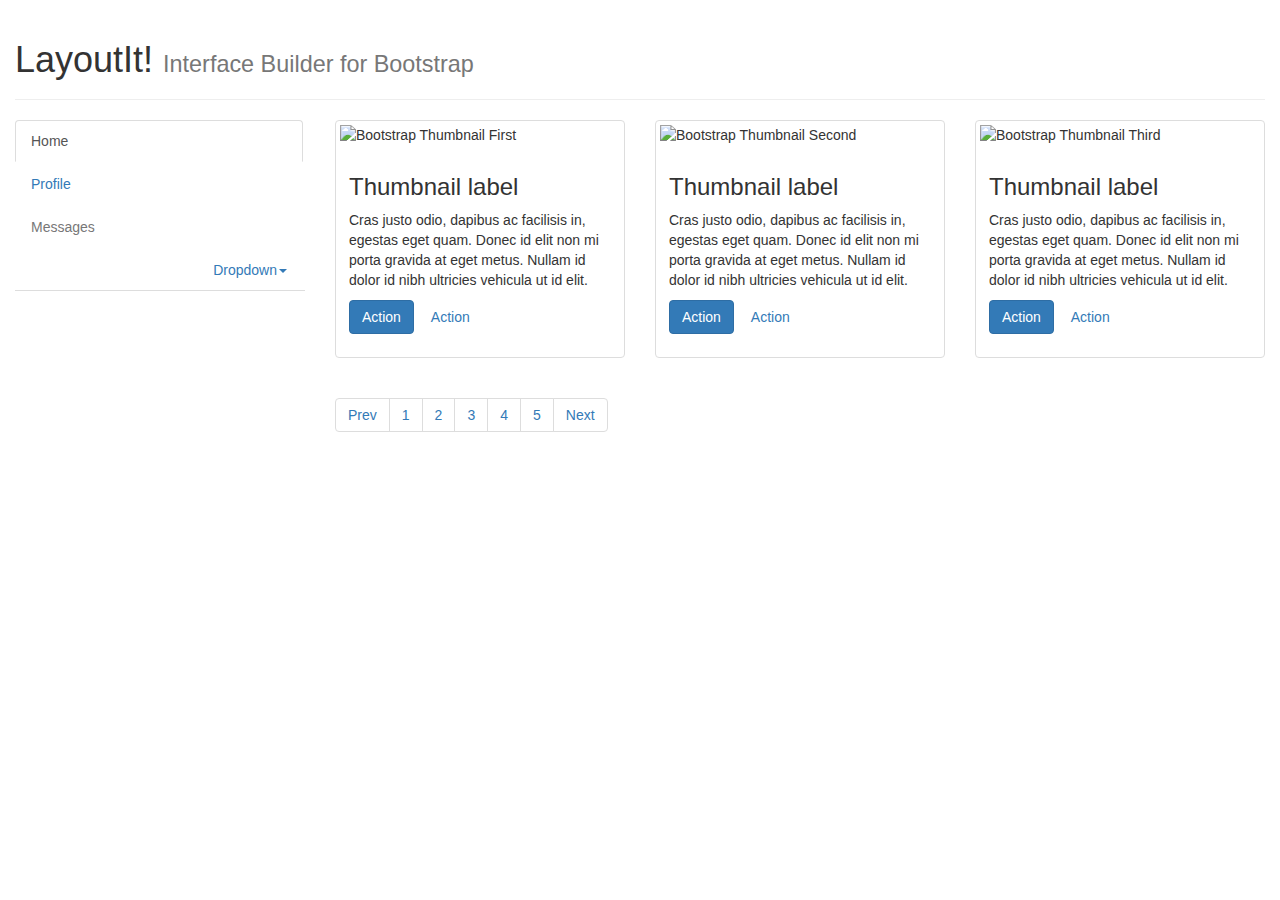
==== index.html @ f71259e0 "first-commit" ====
<!DOCTYPE html>
<html lang="en">
  <head>
    <meta charset="utf-8">
    <meta http-equiv="X-UA-Compatible" content="IE=edge">
    <meta name="viewport" content="width=device-width, initial-scale=1">

    <title>Bootstrap 3, from LayoutIt!</title>

    <meta name="description" content="Source code generated using layoutit.com">
    <meta name="author" content="LayoutIt!">

    <link href="css/bootstrap.min.css" rel="stylesheet">
    <link href="css/style.css" rel="stylesheet">

  </head>
  <body>

    <div class="container-fluid">
	<div class="row">
		<div class="col-md-12">
			<div class="page-header">
				<h1>
					LayoutIt! <small>Interface Builder for Bootstrap</small>
				</h1>
			</div>
		</div>
	</div>
	<div class="row">
		<div class="col-md-3">
			<ul class="nav nav-tabs nav-stacked">
				<li class="active">
					<a href="#">Home</a>
				</li>
				<li>
					<a href="#">Profile</a>
				</li>
				<li class="disabled">
					<a href="#">Messages</a>
				</li>
				<li class="dropdown pull-right">
					 <a href="#" data-toggle="dropdown" class="dropdown-toggle">Dropdown<strong class="caret"></strong></a>
					<ul class="dropdown-menu">
						<li>
							<a href="#">Action</a>
						</li>
						<li>
							<a href="#">Another action</a>
						</li>
						<li>
							<a href="#">Something else here</a>
						</li>
						<li class="divider">
						</li>
						<li>
							<a href="#">Separated link</a>
						</li>
					</ul>
				</li>
			</ul>
		</div>
		<div class="col-md-9">
			<div class="row">
				<div class="col-md-4">
					<div class="thumbnail">
						<img alt="Bootstrap Thumbnail First" src="http://lorempixel.com/output/people-q-c-600-200-1.jpg">
						<div class="caption">
							<h3>
								Thumbnail label
							</h3>
							<p>
								Cras justo odio, dapibus ac facilisis in, egestas eget quam. Donec id elit non mi porta gravida at eget metus. Nullam id dolor id nibh ultricies vehicula ut id elit.
							</p>
							<p>
								<a class="btn btn-primary" href="#">Action</a> <a class="btn" href="#">Action</a>
							</p>
						</div>
					</div>
				</div>
				<div class="col-md-4">
					<div class="thumbnail">
						<img alt="Bootstrap Thumbnail Second" src="http://lorempixel.com/output/city-q-c-600-200-1.jpg">
						<div class="caption">
							<h3>
								Thumbnail label
							</h3>
							<p>
								Cras justo odio, dapibus ac facilisis in, egestas eget quam. Donec id elit non mi porta gravida at eget metus. Nullam id dolor id nibh ultricies vehicula ut id elit.
							</p>
							<p>
								<a class="btn btn-primary" href="#">Action</a> <a class="btn" href="#">Action</a>
							</p>
						</div>
					</div>
				</div>
				<div class="col-md-4">
					<div class="thumbnail">
						<img alt="Bootstrap Thumbnail Third" src="http://lorempixel.com/output/sports-q-c-600-200-1.jpg">
						<div class="caption">
							<h3>
								Thumbnail label
							</h3>
							<p>
								Cras justo odio, dapibus ac facilisis in, egestas eget quam. Donec id elit non mi porta gravida at eget metus. Nullam id dolor id nibh ultricies vehicula ut id elit.
							</p>
							<p>
								<a class="btn btn-primary" href="#">Action</a> <a class="btn" href="#">Action</a>
							</p>
						</div>
					</div>
				</div>
			</div>
			<ul class="pagination">
				<li>
					<a href="#">Prev</a>
				</li>
				<li>
					<a href="#">1</a>
				</li>
				<li>
					<a href="#">2</a>
				</li>
				<li>
					<a href="#">3</a>
				</li>
				<li>
					<a href="#">4</a>
				</li>
				<li>
					<a href="#">5</a>
				</li>
				<li>
					<a href="#">Next</a>
				</li>
			</ul>
		</div>
	</div>
</div>

    <script src="js/jquery.min.js"></script>
    <script src="js/bootstrap.min.js"></script>
    <script src="js/scripts.js"></script>
  </body>
</html>
---- css/style.css ----
.halfthumbnail {
    margin-left: 5%;
    margin-right: 5%;
    text-align: left;
}

.thumbheadtruncate
{   width: 90%;
    white-space: nowrap;
    overflow: hidden;
    text-overflow: ellipsis;
    margin: 0;
    margin-bottom: 4px;
    padding-bottom: 0;
    font-size: 16px;
    font-weight: bold;
}
.thumbnail {
    
}

.search-bar {
   margin-bottom: 10px;
   float: right;
   
}

.thumbnailImg img{
height:220px;
min-height: 50%;
max-height: 100%;
max-width: 100%;
margin: auto;
display: block;
}

.thumbtruncate {
  width: 90%;
  white-space: nowrap;
  overflow: hidden;
  text-overflow: ellipsis;
}

.pagination-block {
  margin-left:auto;
  margin-right:auto;
  align-items: center;
  justify-content: center;
}

table.fixed td:nth-of-type(1) {width:30%;}/*Setting the width of column 1.*/
table.fixed td:nth-of-type(2) {width:15%;}/*Setting the width of column 2.*/
table.fixed td:nth-of-type(3) {width:15%;}/*Setting the width of column 3.*/
table.fixed td:nth-of-type(4) {width:10%;}
table.fixed td:nth-of-type(5) {width:10%;}
table.fixed td:nth-of-type(6) {width:10%;}
table.fixed td:nth-of-type(4) {width:10%;}

.form-inside {
    padding-top:7px;
}

.item-Title {
    margin-left:25%;
    margin-right:25%;
    
}

.filter {
padding-bottom: 7px;
}
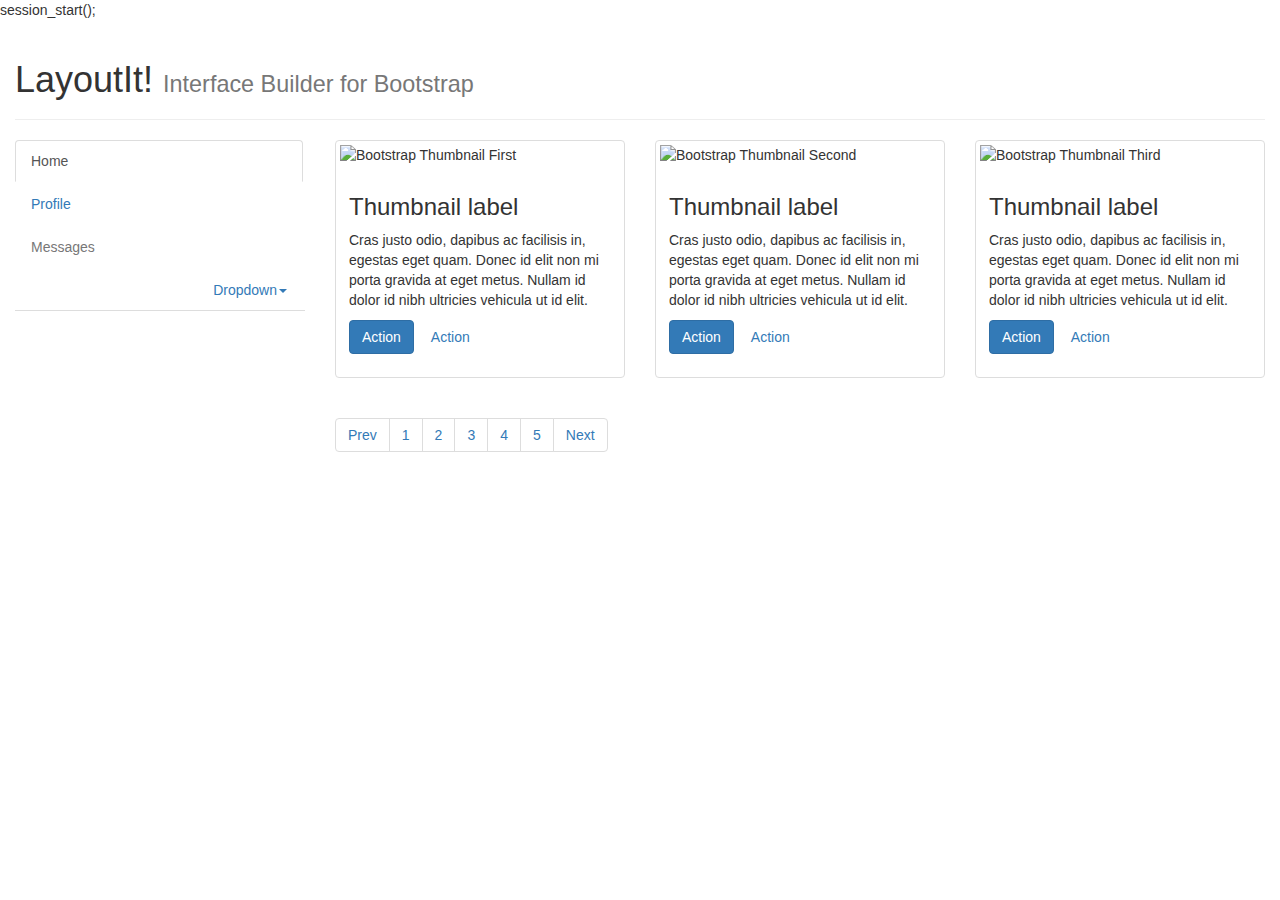
==== commit 75cf73ea: "add edit page" ====
--- a/index.html
+++ b/index.html
@@ -14,6 +14,7 @@
     <link href="css/style.css" rel="stylesheet">
 
   </head>
+ session_start();
   <body>
 
     <div class="container-fluid">
